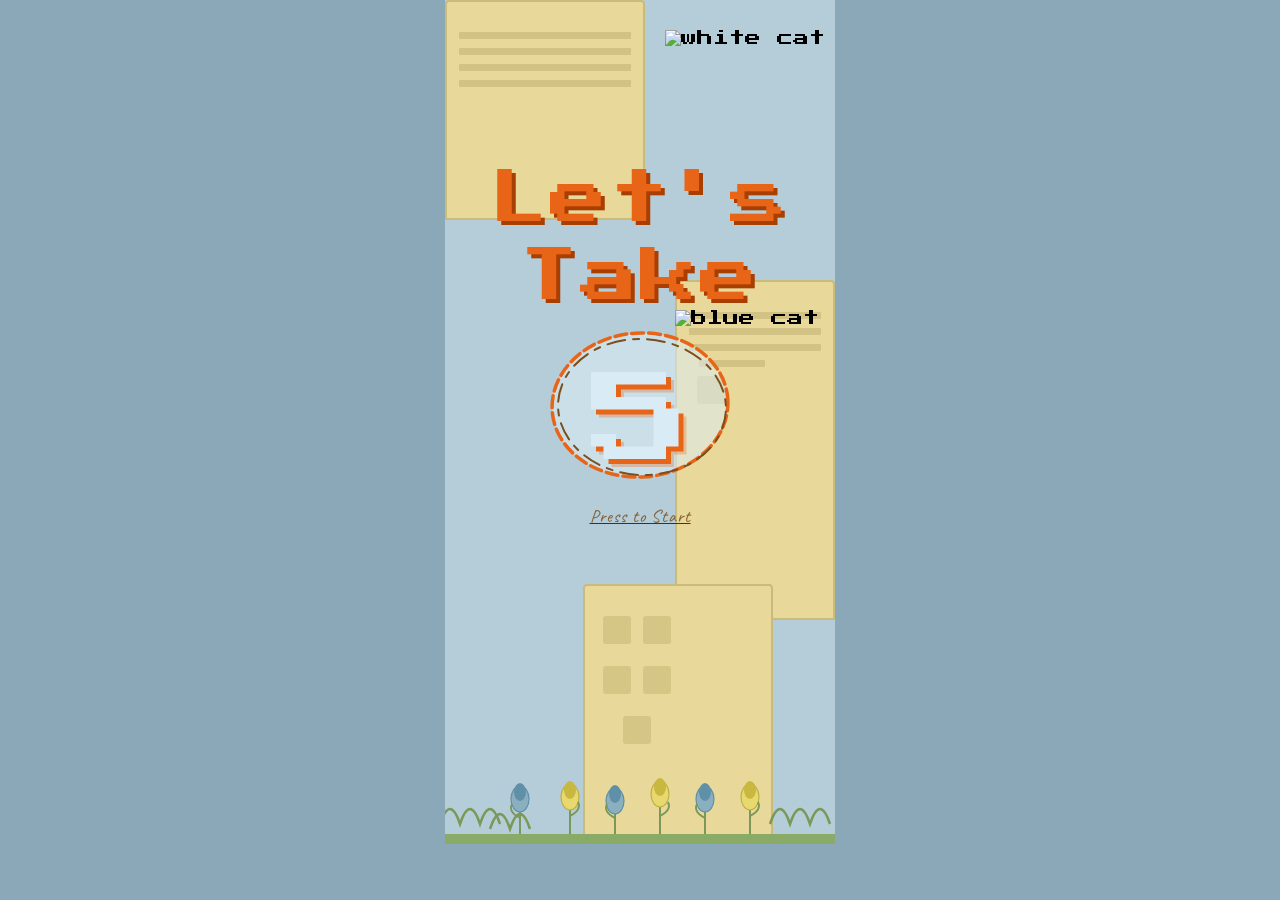
==== index.html @ 06c48edc "added quiz pages as well as qr code page" ====
<!DOCTYPE html>
<html lang="en">
<head>
<meta charset="UTF-8">
<meta name="viewport" content="width=device-width, initial-scale=1.0, maximum-scale=1.0">
<title>Let's Take 5</title>
<link href="https://fonts.googleapis.com/css2?family=Press+Start+2P&family=Caveat:wght@600&display=swap" rel="stylesheet">
<link rel="stylesheet" href="styles.css">
</head>
<body>

<div id="phone">
<!-- ════ BUILDINGS ════ -->
<div class="building bld-tl">
  <div class="windows">
    <div class="win-row"></div>
    <div class="win-row"></div>
    <div class="win-row"></div>
    <div class="win-row"></div>
  </div>
</div>

<div class="building bld-rm">
  <div class="windows">
    <div class="win-row"></div>
    <div class="win-row"></div>
    <div class="win-row"></div>
    <div class="win-row" style="width:50%; margin-left:10px;"></div>
    <div style="position:relative; height:36px;">
      <div class="win-small" style="left:8px; top:0;"></div>
    </div>
  </div>
</div>

<div class="building bld-bc">
  <div class="win-small" style="top:30px; left:18px;"></div>
  <div class="win-small" style="top:30px; left:58px;"></div>
  <div class="win-small" style="top:80px; left:18px;"></div>
  <div class="win-small" style="top:80px; left:58px;"></div>
  <div class="win-small" style="top:130px; left:38px;"></div>
</div>


<!-- ════ CATS (real images) ════ -->

<!-- White striped cat — top right, peeking in from right edge -->
<img class="cat"
  src="Untitled design.png"
  alt="white cat"
  style="right:-90px; top:30px; width:260px; pointer-events:none;"/>

<!-- Blue cat — right side, mid screen, peeking in from right edge -->
<img class="cat"
  src="Untitled design (1).png"
  alt="blue cat"
  style="right: -80px; top:310px; width:240px; pointer-events:none;"/>


<!-- ════ TITLE ════ -->
<div class="title-wrap">
  <span class="title-line">Let's</span>
  <span class="title-line">Take</span>
</div>


<!-- ════ BIG 5 BUTTON ════ -->
<a class="btn-wrap" id="startBtn" href="start.html" onclick="goStart(event)" role="button" aria-label="Press to start">
  <div class="btn-inner">
  <svg class="oval-svg" width="220" height="180" viewBox="0 0 220 180" xmlns="http://www.w3.org/2000/svg">
    <!-- hand-drawn oval ring 1 -->
    <ellipse class="oval-ring" cx="110" cy="88" rx="88" ry="72"
      fill="#ddeef5" fill-opacity="0.55"
      stroke="#e86518" stroke-width="3.5"
      stroke-dasharray="12 5"
      stroke-linecap="round"
      transform="rotate(-4, 110, 88)"/>
    <!-- hand-drawn oval ring 2 (offset for sketch feel) -->
    <ellipse cx="112" cy="90" rx="84" ry="68"
      fill="none"
      stroke="#7a4e1e" stroke-width="2"
      stroke-dasharray="18 8 6 8"
      stroke-linecap="round"
      transform="rotate(3, 112, 90)"/>
    <!-- ripple placeholder -->
    <circle id="rippleEl" cx="110" cy="88" r="0" fill="none" stroke="#e86518" stroke-width="2" opacity="0"/>
  </svg>
  <!-- Pixel 5 overlaid -->
  <div class="pixel-5">5</div>
  <div class="press-label">Press to Start</div>
  </div>
</a>


<!-- ════ FLOWERS ════ -->
<div class="flowers">
  <svg width="100%" height="110" viewBox="0 0 400 110" preserveAspectRatio="xMidYMax slice" xmlns="http://www.w3.org/2000/svg">
    <!-- grass clumps -->
    <path d="M 0 90 Q 10 60 20 90 Q 30 60 40 90 Q 50 60 60 90" stroke="#7a9858" stroke-width="2.5" fill="none"/>
    <path d="M 50 95 Q 60 65 70 95 Q 80 65 90 95" stroke="#7a9858" stroke-width="2.5" fill="none"/>
    <path d="M 330 90 Q 340 60 350 90 Q 360 60 370 90 Q 380 60 390 90" stroke="#7a9858" stroke-width="2.5" fill="none"/>
    <!-- stems -->
    <line x1="80" y1="108" x2="80" y2="70" stroke="#7a9858" stroke-width="2"/>
    <line x1="130" y1="108" x2="130" y2="68" stroke="#7a9858" stroke-width="2"/>
    <line x1="175" y1="108" x2="175" y2="72" stroke="#7a9858" stroke-width="2"/>
    <line x1="220" y1="108" x2="220" y2="65" stroke="#7a9858" stroke-width="2"/>
    <line x1="265" y1="108" x2="265" y2="70" stroke="#7a9858" stroke-width="2"/>
    <line x1="310" y1="108" x2="310" y2="68" stroke="#7a9858" stroke-width="2"/>
    <!-- tulip flowers: blue-grey -->
    <ellipse cx="80" cy="65" rx="9" ry="13" fill="#8ab0c0" stroke="#6090a8" stroke-width="1.2"/>
    <ellipse cx="80" cy="58" rx="6" ry="9" fill="#6090a8"/>
    <ellipse cx="175" cy="67" rx="9" ry="13" fill="#8ab0c0" stroke="#6090a8" stroke-width="1.2"/>
    <ellipse cx="175" cy="60" rx="6" ry="9" fill="#6090a8"/>
    <ellipse cx="265" cy="65" rx="9" ry="13" fill="#8ab0c0" stroke="#6090a8" stroke-width="1.2"/>
    <ellipse cx="265" cy="58" rx="6" ry="9" fill="#6090a8"/>
    <!-- tulips: yellow -->
    <ellipse cx="130" cy="63" rx="9" ry="13" fill="#e8d870" stroke="#c0b040" stroke-width="1.2"/>
    <ellipse cx="130" cy="56" rx="6" ry="9" fill="#c8b840"/>
    <ellipse cx="220" cy="60" rx="9" ry="13" fill="#e8d870" stroke="#c0b040" stroke-width="1.2"/>
    <ellipse cx="220" cy="53" rx="6" ry="9" fill="#c8b840"/>
    <ellipse cx="310" cy="63" rx="9" ry="13" fill="#e8d870" stroke="#c0b040" stroke-width="1.2"/>
    <ellipse cx="310" cy="56" rx="6" ry="9" fill="#c8b840"/>
    <!-- leaves -->
    <path d="M 80 84 Q 68 78 72 70" stroke="#7a9858" stroke-width="1.8" fill="none"/>
    <path d="M 130 82 Q 142 76 138 68" stroke="#7a9858" stroke-width="1.8" fill="none"/>
    <path d="M 175 84 Q 163 78 167 70" stroke="#7a9858" stroke-width="1.8" fill="none"/>
    <path d="M 220 82 Q 232 76 228 68" stroke="#7a9858" stroke-width="1.8" fill="none"/>
    <path d="M 265 84 Q 253 78 257 70" stroke="#7a9858" stroke-width="1.8" fill="none"/>
    <path d="M 310 82 Q 322 76 318 68" stroke="#7a9858" stroke-width="1.8" fill="none"/>
    <!-- ground strip -->
    <rect x="0" y="100" width="400" height="10" fill="#8aaa68" rx="0"/>
  </svg>
</div>


</div><!-- /#phone -->

<script>
function goStart(e) {
  e.preventDefault();
  const btn = document.getElementById('startBtn');
  const ripple = document.getElementById('rippleEl');

  // animate ripple
  ripple.setAttribute('r', '10');
  ripple.setAttribute('opacity', '0.6');
  ripple.style.animation = 'none';
  void ripple.offsetWidth;
  ripple.style.animation = 'ripple 0.5s ease-out forwards';

  // brief delay then navigate
  setTimeout(() => {
    window.location.href = 'start.html';
  }, 400);
}
</script>

</body>
</html>
---- styles.css ----
* { margin: 0; padding: 0; box-sizing: border-box; }

body {
  width: 100%;
  min-height: 100vh;
  background: #8aa8b8;
  display: flex;
  align-items: flex-start;
  justify-content: center;
  font-family: 'Press Start 2P', monospace;
}

#phone {
  position: relative;
  width: 393px;
  height: 852px;
  background: #b5cdd8;
  overflow: hidden;
  flex-shrink: 0;
}

/* ── BUILDINGS ── */
.building {
  position: absolute;
  background: #e8d99a;
  border: 2px solid #c9bb7a;
  border-radius: 4px 4px 0 0;
}
.building .windows {
  position: absolute;
  left: 12px; right: 12px;
}
.building .win-row {
  height: 7px;
  background: #c9b97a;
  border-radius: 1px;
  margin-bottom: 9px;
  opacity: 0.7;
}
.building .win-small {
  width: 28px;
  height: 28px;
  background: #c9b97a;
  border-radius: 3px;
  position: absolute;
  opacity: 0.6;
}
/* top-left building */
.bld-tl {
  top: 0; left: 0;
  width: 200px;
  height: 220px;
}
.bld-tl .windows { top: 30px; }

/* right-side mid building */
.bld-rm {
  top: 280px; right: 0;
  width: 160px;
  height: 340px;
}
.bld-rm .windows { top: 30px; }

/* bottom-center building */
.bld-bc {
  bottom: 0; left: 50%;
  transform: translateX(-30%);
  width: 190px;
  height: 260px;
}
.bld-bc .windows { top: 20px; }

/* ── FLOWERS ── */
.flowers {
  position: absolute;
  bottom: 0;
  left: 0; right: 0;
  width: 390px;
  height: 110px;
  pointer-events: none;
}

/* ── CATS ── */
.cat { position: absolute; pointer-events: none; }

/* ── TITLE ── */
.title-wrap {
  position: absolute;
  top: 160px;
  left: 0; right: 0;
  text-align: center;
  pointer-events: none;
}
.title-line {
  display: block;
  font-size: 58px;
  color: #e86518;
  text-shadow: 4px 4px 0 #a83e00;
  line-height: 1.35;
  letter-spacing: 2px;
}

/* ── BIG 5 BUTTON ── */
.btn-wrap {
  position: absolute;
  top: 422px;
  left: 195px;
  transform: translate(-50%, -50%);
  display: flex;
  flex-direction: column;
  align-items: center;
  cursor: pointer;
  z-index: 10;
  animation: none;
}
.btn-inner {
  display: flex;
  flex-direction: column;
  align-items: center;
  animation: bob 3s ease-in-out infinite;
}
.btn-wrap:active .oval-svg { transform: scale(0.97); }
.btn-wrap:active .pixel-5 { transform: scale(0.94) translate(-50%, -50%); }

.oval-svg {
  transition: transform 0.1s;
}

.pixel-5 {
  position: absolute;
  top: 50%; left: 50%;
  transform: translate(-50%, -50%);
  font-size: 100px;
  color: #d9ecf5;
  text-shadow:
    5px 5px 0 #e86518,
    8px 8px 0 rgba(232,101,24,0.3);
  transition: transform 0.1s;
  letter-spacing: -2px;
  image-rendering: pixelated;
}

.press-label {
  margin-top: 8px;
  font-family: 'Caveat', cursive;
  font-size: 18px;
  color: #7a4e1e;
  letter-spacing: 1px;
  opacity: 0.85;
}

/* ── HOVER PULSE ── */
@keyframes pulse-ring {
  0%   { stroke-dashoffset: 0; opacity: 1; }
  100% { stroke-dashoffset: -40; opacity: 0.6; }
}
.btn-wrap:hover .oval-ring {
  animation: pulse-ring 1.2s linear infinite;
}

@keyframes bob {
  0%, 100% { transform: translateY(0px); }
  50%       { transform: translateY(-8px); }
}
.btn-wrap { animation: none; }

/* ── CLICK RIPPLE ── */
@keyframes ripple {
  0%   { r: 60; opacity: 0.5; }
  100% { r: 120; opacity: 0; }
}
.ripple-circle { animation: ripple 0.5s ease-out forwards; }
* { margin: 0; padding: 0; box-sizing: border-box; }

body {
  width: 100%;
  min-height: 100vh;
  background: #8aa8b8;
  display: flex;
  align-items: flex-start;
  justify-content: center;
  font-family: 'Press Start 2P', monospace;
}

#phone {
  position: relative;
  width: 390px;
  height: 844px;
  overflow: hidden;
  flex-shrink: 0;
}

/* ── MOSAIC HALVES ── */
.half {
  position: absolute;
  left: 0;
  width: 390px;
}
.half-top  { top: 0;    height: 422px; }
.half-bottom { top: 422px; height: 422px; }

canvas {
  display: block;
  width: 390px;
  height: 100%;
}

/* ── KEYFRAMES ── */
@keyframes wiggle {
  0%,100% { transform: translateX(-50%) rotate(0deg) scale(1.06); }
  20%      { transform: translateX(-50%) rotate(-2.5deg) scale(1.07); }
  40%      { transform: translateX(-50%) rotate(2.5deg)  scale(1.08); }
  60%      { transform: translateX(-50%) rotate(-2deg)   scale(1.07); }
  80%      { transform: translateX(-50%) rotate(1.5deg)  scale(1.06); }
}
@keyframes borderSpin {
  to { stroke-dashoffset: -60; }
}
@keyframes floatUp {
  0%,100% { transform: translateX(-50%) translateY(0px); }
  50%      { transform: translateX(-50%) translateY(-6px); }
}
@keyframes starPop {
  0%   { transform: scale(0) rotate(0deg); opacity: 0; }
  50%  { transform: scale(1.3) rotate(180deg); opacity: 1; }
  100% { transform: scale(1) rotate(360deg); opacity: 0; }
}
@keyframes textShimmer {
  0%,100% { letter-spacing: 0px;   color: #e86518; }
  50%      { letter-spacing: 1px;   color: #ff8030; }
}
@keyframes pressDown {
  0%   { transform: translateX(-50%) translateY(0); }
  40%  { transform: translateX(-50%) translateY(7px); }
  70%  { transform: translateX(-50%) translateY(3px); }
  100% { transform: translateX(-50%) translateY(6px); }
}
@keyframes bounceIn {
  0%   { transform: translateX(-50%) translateY(6px) scale(0.97); }
  50%  { transform: translateX(-50%) translateY(-4px) scale(1.04); }
  75%  { transform: translateX(-50%) translateY(1px) scale(1.01); }
  100% { transform: translateX(-50%) translateY(0px) scale(1); }
}

/* ── BUTTONS ── */
.choice-btn {
  position: absolute;
  left: 50%;
  transform: translateX(-50%);
  width: 288px;
  padding: 24px 18px;
  background: #ddeef8;
  border: 3px dotted #e86518;
  border-radius: 22px;
  box-shadow: 0 7px 0 #9a4010;
  cursor: pointer;
  text-align: center;
  transition: box-shadow 0.12s ease, background 0.2s ease;
  z-index: 10;
  text-decoration: none;
  display: flex;
  align-items: center;
  justify-content: center;
  -webkit-tap-highlight-color: transparent;
  overflow: visible;
  animation: floatUp 3s ease-in-out infinite;
}

/* HOVER — float + wiggle loop */
.choice-btn:hover {
  animation: floatUp 1.4s ease-in-out infinite, wiggle 0.5s ease 0.05s 1 forwards;
  background: #c8e4f4;
  box-shadow: 0 10px 0 #9a4010, 0 0 0 4px rgba(232,101,24,0.18);
}

/* ACTIVE / PRESSED */
.choice-btn:active,
.choice-btn.pressed {
  animation: pressDown 0.12s ease forwards;
  box-shadow: 0 1px 0 #9a4010;
  background: #b8d8f0;
}
.choice-btn.bounce {
  animation: bounceIn 0.45s cubic-bezier(.36,.07,.19,.97) forwards;
}

.choice-btn span {
  font-family: 'Press Start 2P', monospace;
  font-size: 15px;
  color: #e86518;
  line-height: 1.6;
  display: block;
  transition: color 0.2s;
}
.choice-btn:hover span {
  animation: textShimmer 0.8s ease-in-out infinite;
}

.btn-quiz   { top: 202px; }
.btn-letter { top: 590px; }

/* ── SPARKLE STARS (injected by JS) ── */
.sparkle {
  position: absolute;
  width: 14px; height: 14px;
  pointer-events: none;
  z-index: 20;
  animation: starPop 0.6s ease-out forwards;
  font-size: 14px;
  line-height: 1;
  user-select: none;
}

/* flash overlay */
.choice-btn::after {
  content: '';
  position: absolute;
  inset: 0;
  border-radius: 19px;
  background: rgba(232, 101, 24, 0.15);
  opacity: 0;
  pointer-events: none;
  transition: opacity 0.25s;
}
.choice-btn.pressed::after { opacity: 1; }

/* ── DECORATIVE ── */
.deco { position: absolute; pointer-events: none; z-index: 12; }
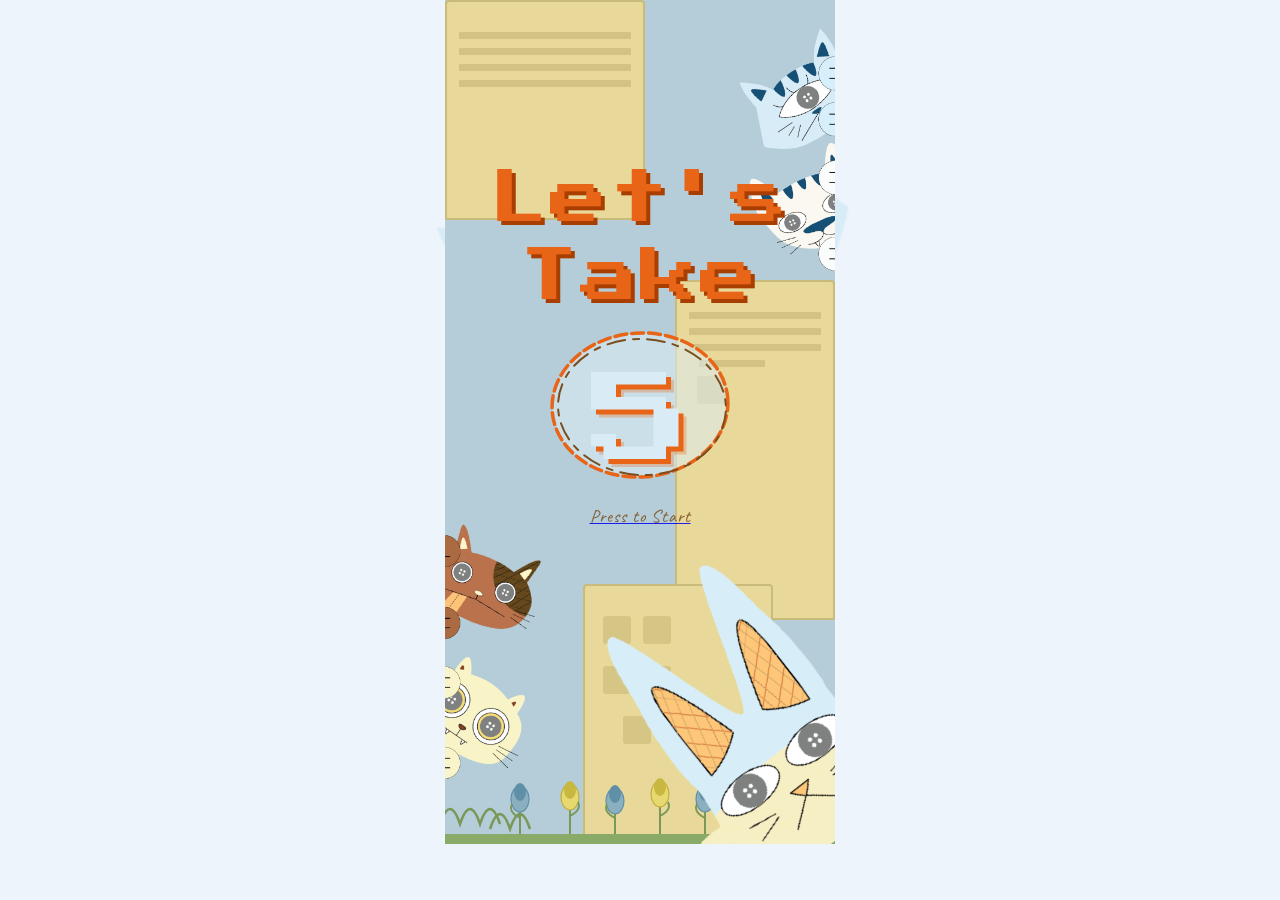
==== commit 26803e2b: "updated results pages still missing the medals" ====
--- a/index.html
+++ b/index.html
@@ -10,7 +10,13 @@
 <body>
 
 <div id="phone">
-<!-- ════ BUILDINGS ════ -->
+  <!-- ════ TOP LEFT GRAPHIC ════ -->
+  <img id="left-graphic" src="graphics/microsite quiz cats2.png" alt="top left graphic" />
+
+  <!-- ════ TOP RIGHT GRAPHIC ════ -->
+  <img id="active-graphic" src="graphics/microsite quiz (1).png" alt="top right graphic" />
+
+  <!-- ════ BUILDINGS ════ -->
 <div class="building bld-tl">
   <div class="windows">
     <div class="win-row"></div>
@@ -39,21 +45,6 @@
   <div class="win-small" style="top:80px; left:58px;"></div>
   <div class="win-small" style="top:130px; left:38px;"></div>
 </div>
-
-
-<!-- ════ CATS (real images) ════ -->
-
-<!-- White striped cat — top right, peeking in from right edge -->
-<img class="cat"
-  src="Untitled design.png"
-  alt="white cat"
-  style="right:-90px; top:30px; width:260px; pointer-events:none;"/>
-
-<!-- Blue cat — right side, mid screen, peeking in from right edge -->
-<img class="cat"
-  src="Untitled design (1).png"
-  alt="blue cat"
-  style="right: -80px; top:310px; width:240px; pointer-events:none;"/>
 
 
 <!-- ════ TITLE ════ -->
@@ -131,6 +122,8 @@
   </svg>
 </div>
 
+  <!-- ════ BOTTOM RIGHT GRAPHIC ════ -->
+  <img id="bottom-right-graphic" src="graphics/microsite quiz bigcat1.png" alt="bottom right graphic" />
 
 </div><!-- /#phone -->
 
--- a/styles.css
+++ b/styles.css
@@ -3,7 +3,7 @@
 body {
   width: 100%;
   min-height: 100vh;
-  background: #8aa8b8;
+  background: transparent;
   display: flex;
   align-items: flex-start;
   justify-content: center;
@@ -19,6 +19,36 @@
   flex-shrink: 0;
 }
 
+#active-graphic {
+  position: absolute;
+  top: 10px;
+  right: -64px;
+  width: 190px;
+  height: auto;
+  z-index: -0;
+  pointer-events: none;
+}
+#left-graphic {
+  position: absolute;
+  top: 500px;
+  left: -81px;
+  width: 215px;
+  height: auto;
+  z-index: 0;
+  pointer-events: none;
+}
+
+#bottom-right-graphic {
+  position: absolute;
+  bottom: -45px;
+  right: -227px;
+  width: 600px;
+  height: auto;
+  z-index: 1;
+  pointer-events: none;
+  transform: rotate(-38deg);  /* ← Change this angle (e.g., 15deg, -10deg) */
+}
+
 /* ── BUILDINGS ── */
 .building {
   position: absolute;
@@ -124,6 +154,13 @@
 
 .oval-svg {
   transition: transform 0.1s;
+}
+
+.oval img {
+  width: 92%;
+  height: 92%;
+  object-fit: contain;
+  display: block;
 }
 
 .pixel-5 {
@@ -175,7 +212,8 @@
 body {
   width: 100%;
   min-height: 100vh;
-  background: #8aa8b8;
+  background: #eef4fb url('graphics/microsite quiz (1).png') no-repeat center top fixed;
+  background-size: contain;
   display: flex;
   align-items: flex-start;
   justify-content: center;
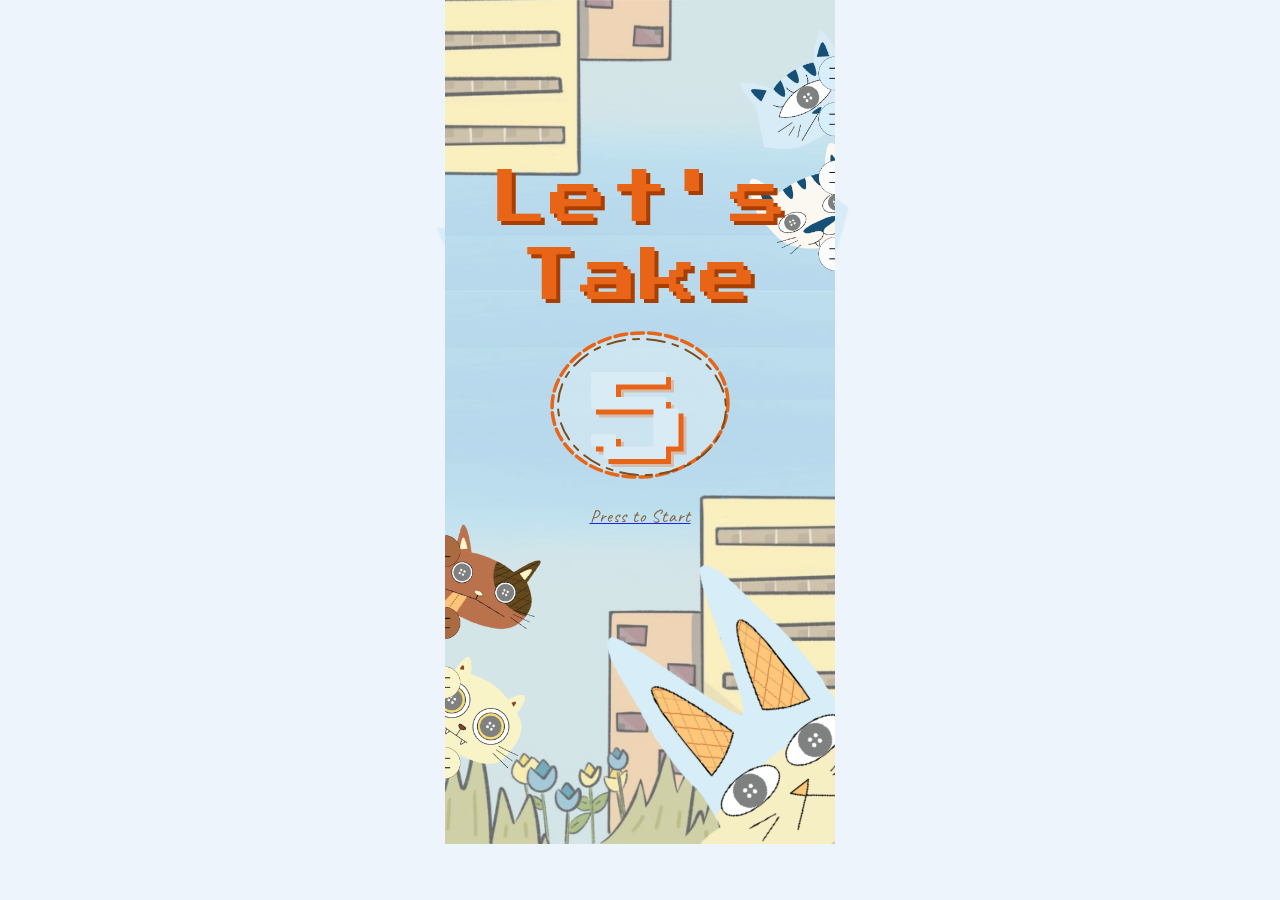
==== commit 21bad36a: "fixed fonts and footer" ====
--- a/index.html
+++ b/index.html
@@ -16,36 +16,7 @@
   <!-- ════ TOP RIGHT GRAPHIC ════ -->
   <img id="active-graphic" src="graphics/microsite quiz (1).png" alt="top right graphic" />
 
-  <!-- ════ BUILDINGS ════ -->
-<div class="building bld-tl">
-  <div class="windows">
-    <div class="win-row"></div>
-    <div class="win-row"></div>
-    <div class="win-row"></div>
-    <div class="win-row"></div>
-  </div>
-</div>
-
-<div class="building bld-rm">
-  <div class="windows">
-    <div class="win-row"></div>
-    <div class="win-row"></div>
-    <div class="win-row"></div>
-    <div class="win-row" style="width:50%; margin-left:10px;"></div>
-    <div style="position:relative; height:36px;">
-      <div class="win-small" style="left:8px; top:0;"></div>
-    </div>
-  </div>
-</div>
-
-<div class="building bld-bc">
-  <div class="win-small" style="top:30px; left:18px;"></div>
-  <div class="win-small" style="top:30px; left:58px;"></div>
-  <div class="win-small" style="top:80px; left:18px;"></div>
-  <div class="win-small" style="top:80px; left:58px;"></div>
-  <div class="win-small" style="top:130px; left:38px;"></div>
-</div>
-
+  
 
 <!-- ════ TITLE ════ -->
 <div class="title-wrap">
@@ -82,45 +53,7 @@
 </a>
 
 
-<!-- ════ FLOWERS ════ -->
-<div class="flowers">
-  <svg width="100%" height="110" viewBox="0 0 400 110" preserveAspectRatio="xMidYMax slice" xmlns="http://www.w3.org/2000/svg">
-    <!-- grass clumps -->
-    <path d="M 0 90 Q 10 60 20 90 Q 30 60 40 90 Q 50 60 60 90" stroke="#7a9858" stroke-width="2.5" fill="none"/>
-    <path d="M 50 95 Q 60 65 70 95 Q 80 65 90 95" stroke="#7a9858" stroke-width="2.5" fill="none"/>
-    <path d="M 330 90 Q 340 60 350 90 Q 360 60 370 90 Q 380 60 390 90" stroke="#7a9858" stroke-width="2.5" fill="none"/>
-    <!-- stems -->
-    <line x1="80" y1="108" x2="80" y2="70" stroke="#7a9858" stroke-width="2"/>
-    <line x1="130" y1="108" x2="130" y2="68" stroke="#7a9858" stroke-width="2"/>
-    <line x1="175" y1="108" x2="175" y2="72" stroke="#7a9858" stroke-width="2"/>
-    <line x1="220" y1="108" x2="220" y2="65" stroke="#7a9858" stroke-width="2"/>
-    <line x1="265" y1="108" x2="265" y2="70" stroke="#7a9858" stroke-width="2"/>
-    <line x1="310" y1="108" x2="310" y2="68" stroke="#7a9858" stroke-width="2"/>
-    <!-- tulip flowers: blue-grey -->
-    <ellipse cx="80" cy="65" rx="9" ry="13" fill="#8ab0c0" stroke="#6090a8" stroke-width="1.2"/>
-    <ellipse cx="80" cy="58" rx="6" ry="9" fill="#6090a8"/>
-    <ellipse cx="175" cy="67" rx="9" ry="13" fill="#8ab0c0" stroke="#6090a8" stroke-width="1.2"/>
-    <ellipse cx="175" cy="60" rx="6" ry="9" fill="#6090a8"/>
-    <ellipse cx="265" cy="65" rx="9" ry="13" fill="#8ab0c0" stroke="#6090a8" stroke-width="1.2"/>
-    <ellipse cx="265" cy="58" rx="6" ry="9" fill="#6090a8"/>
-    <!-- tulips: yellow -->
-    <ellipse cx="130" cy="63" rx="9" ry="13" fill="#e8d870" stroke="#c0b040" stroke-width="1.2"/>
-    <ellipse cx="130" cy="56" rx="6" ry="9" fill="#c8b840"/>
-    <ellipse cx="220" cy="60" rx="9" ry="13" fill="#e8d870" stroke="#c0b040" stroke-width="1.2"/>
-    <ellipse cx="220" cy="53" rx="6" ry="9" fill="#c8b840"/>
-    <ellipse cx="310" cy="63" rx="9" ry="13" fill="#e8d870" stroke="#c0b040" stroke-width="1.2"/>
-    <ellipse cx="310" cy="56" rx="6" ry="9" fill="#c8b840"/>
-    <!-- leaves -->
-    <path d="M 80 84 Q 68 78 72 70" stroke="#7a9858" stroke-width="1.8" fill="none"/>
-    <path d="M 130 82 Q 142 76 138 68" stroke="#7a9858" stroke-width="1.8" fill="none"/>
-    <path d="M 175 84 Q 163 78 167 70" stroke="#7a9858" stroke-width="1.8" fill="none"/>
-    <path d="M 220 82 Q 232 76 228 68" stroke="#7a9858" stroke-width="1.8" fill="none"/>
-    <path d="M 265 84 Q 253 78 257 70" stroke="#7a9858" stroke-width="1.8" fill="none"/>
-    <path d="M 310 82 Q 322 76 318 68" stroke="#7a9858" stroke-width="1.8" fill="none"/>
-    <!-- ground strip -->
-    <rect x="0" y="100" width="400" height="10" fill="#8aaa68" rx="0"/>
-  </svg>
-</div>
+
 
   <!-- ════ BOTTOM RIGHT GRAPHIC ════ -->
   <img id="bottom-right-graphic" src="graphics/microsite quiz bigcat1.png" alt="bottom right graphic" />
--- a/styles.css
+++ b/styles.css
@@ -17,7 +17,9 @@
   background: #b5cdd8;
   overflow: hidden;
   flex-shrink: 0;
-}
+  background: url('graphics/microsite quiz bg.png') center / cover no-repeat;
+}
+
 
 #active-graphic {
   position: absolute;
